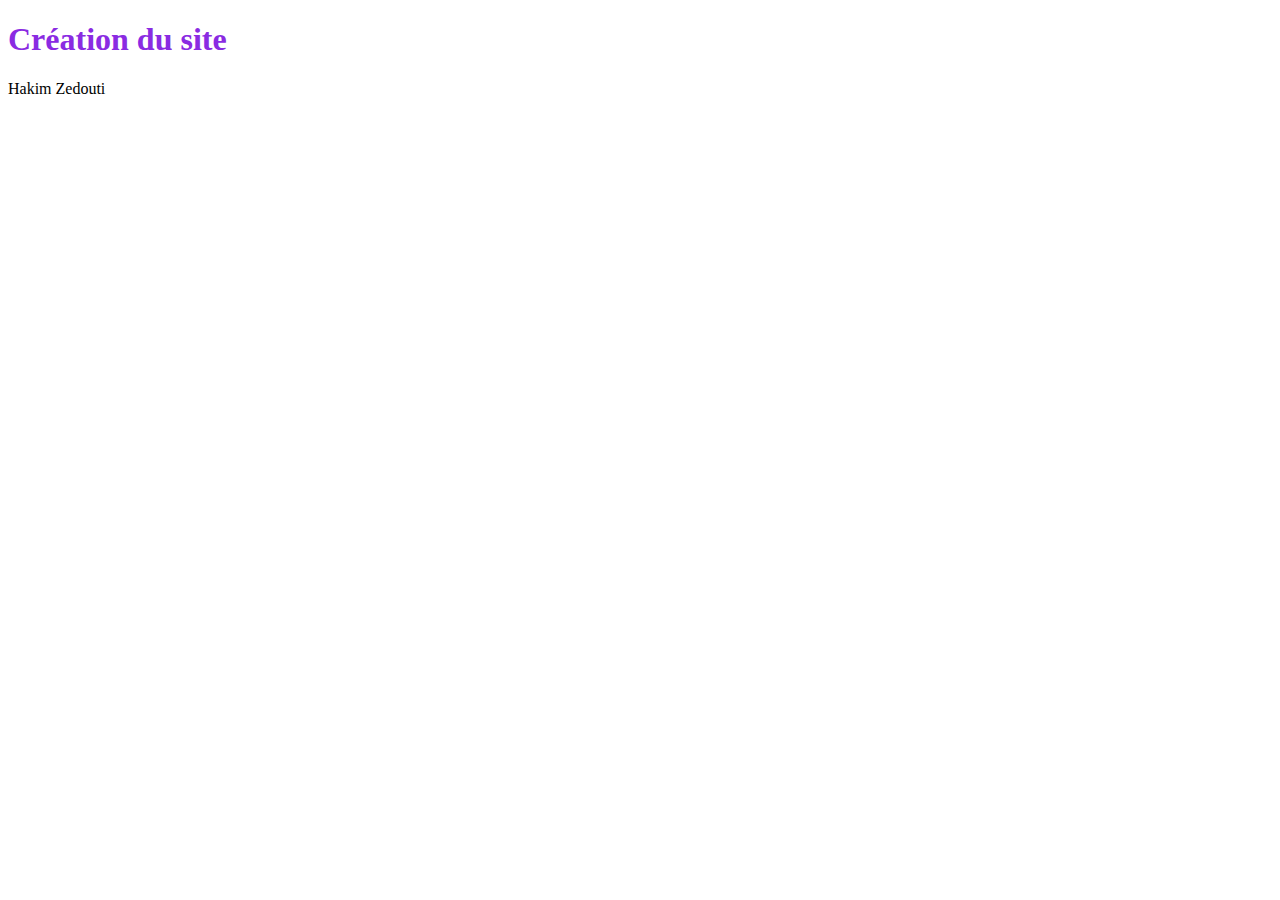
==== index.html @ 5d256996 "Create index.html" ====
<!DOCTYPE html>
<!--
To change this license header, choose License Headers in Project Properties.
To change this template file, choose Tools | Templates
and open the template in the editor.
-->
<html>
    <head>
        <title>TODO supply a title</title>
        <meta charset="UTF-8">
        <meta name="viewport" content="width=device-width, initial-scale=1.0">
    </head>
    <body>
        <div>
            <h1 style="color: blueviolet">Création du site
            </h1>
            <p>Hakim Zedouti 
            </p>
        </div>
    </body>
</html>
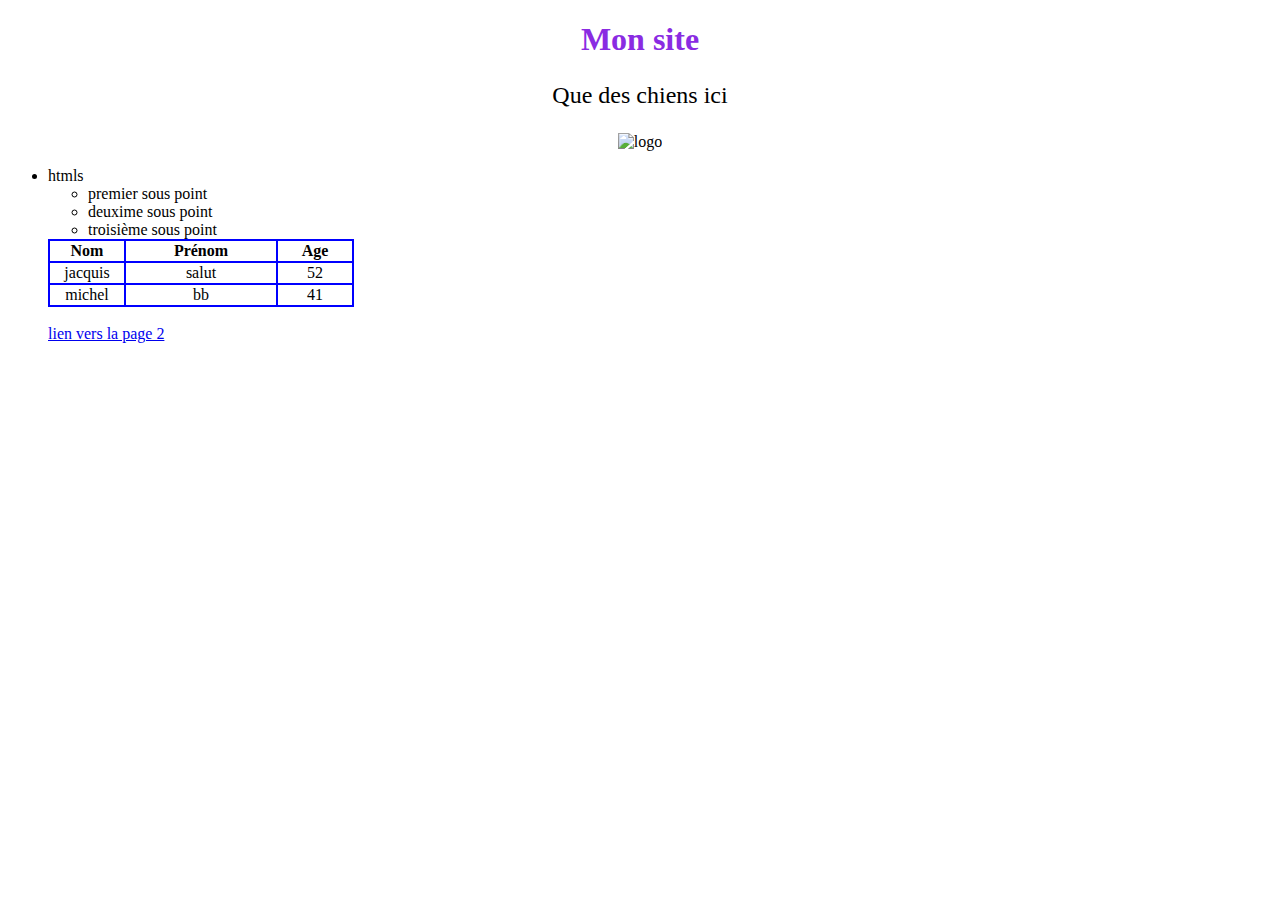
==== commit 94a30f8b: "Update index.html" ====
--- a/index.html
+++ b/index.html
@@ -1,3 +1,4 @@
+
 <!DOCTYPE html>
 <!--
 To change this license header, choose License Headers in Project Properties.
@@ -6,16 +7,47 @@
 -->
 <html>
     <head>
-        <title>TODO supply a title</title>
+        <title>siye pour la nsi nsm</title>
         <meta charset="UTF-8">
         <meta name="viewport" content="width=device-width, initial-scale=1.0">
+        <link href="mon style.css" rel="stylesheet" type="text/css"/>
     </head>
     <body>
-        <div>
-            <h1 style="color: blueviolet">Création du site
+        <div style="text-align: center">
+            <h1 style="color: blueviolet">Mon site
             </h1>
-            <p>Hakim Zedouti 
+            <p style="font-family: verdana; font-size: 150%">
+                Que des chiens ici
             </p>
+             <img src="image/1573628671logo_nsi.png" alt="logo" style="width: 20%"/>
         </div>
+        <ul>
+            <li>htmls
+                <ul>
+                    <li>premier sous point</li>
+                    <li>deuxime sous point</li>
+                    <li>troisième sous point</li>
+                
+            </li>
+        </ul>
     </body>
 </html>
+<table style="border: 2px blue solid; width:25%; border-collapse: collapse; text-align: center">
+    <tr>
+        <th style="border: 2px blue solid;width: 25%">Nom</th>
+        <th style="border: 2px blue solid;width:50%">Prénom </th>
+        <th style="border: 2px blue solid;width:25%">Age</th>
+    </tr>
+    <tr> 
+        <td style="border: 2px blue solid">jacquis </td>
+        <td style="border: 2px blue solid">salut</td>
+        <td style="border: 2px blue solid">52</td>
+    </tr>
+    <tr> 
+        <td style="border: 2px blue solid">michel </td>
+        <td style="border: 2px blue solid">bb</td>
+        <td style="border: 2px blue solid">41</td>
+    </tr>
+</table>
+<br/>
+<a href="http://touchardinforeseau.servehttp.com/nsi/">lien vers la page 2</a>
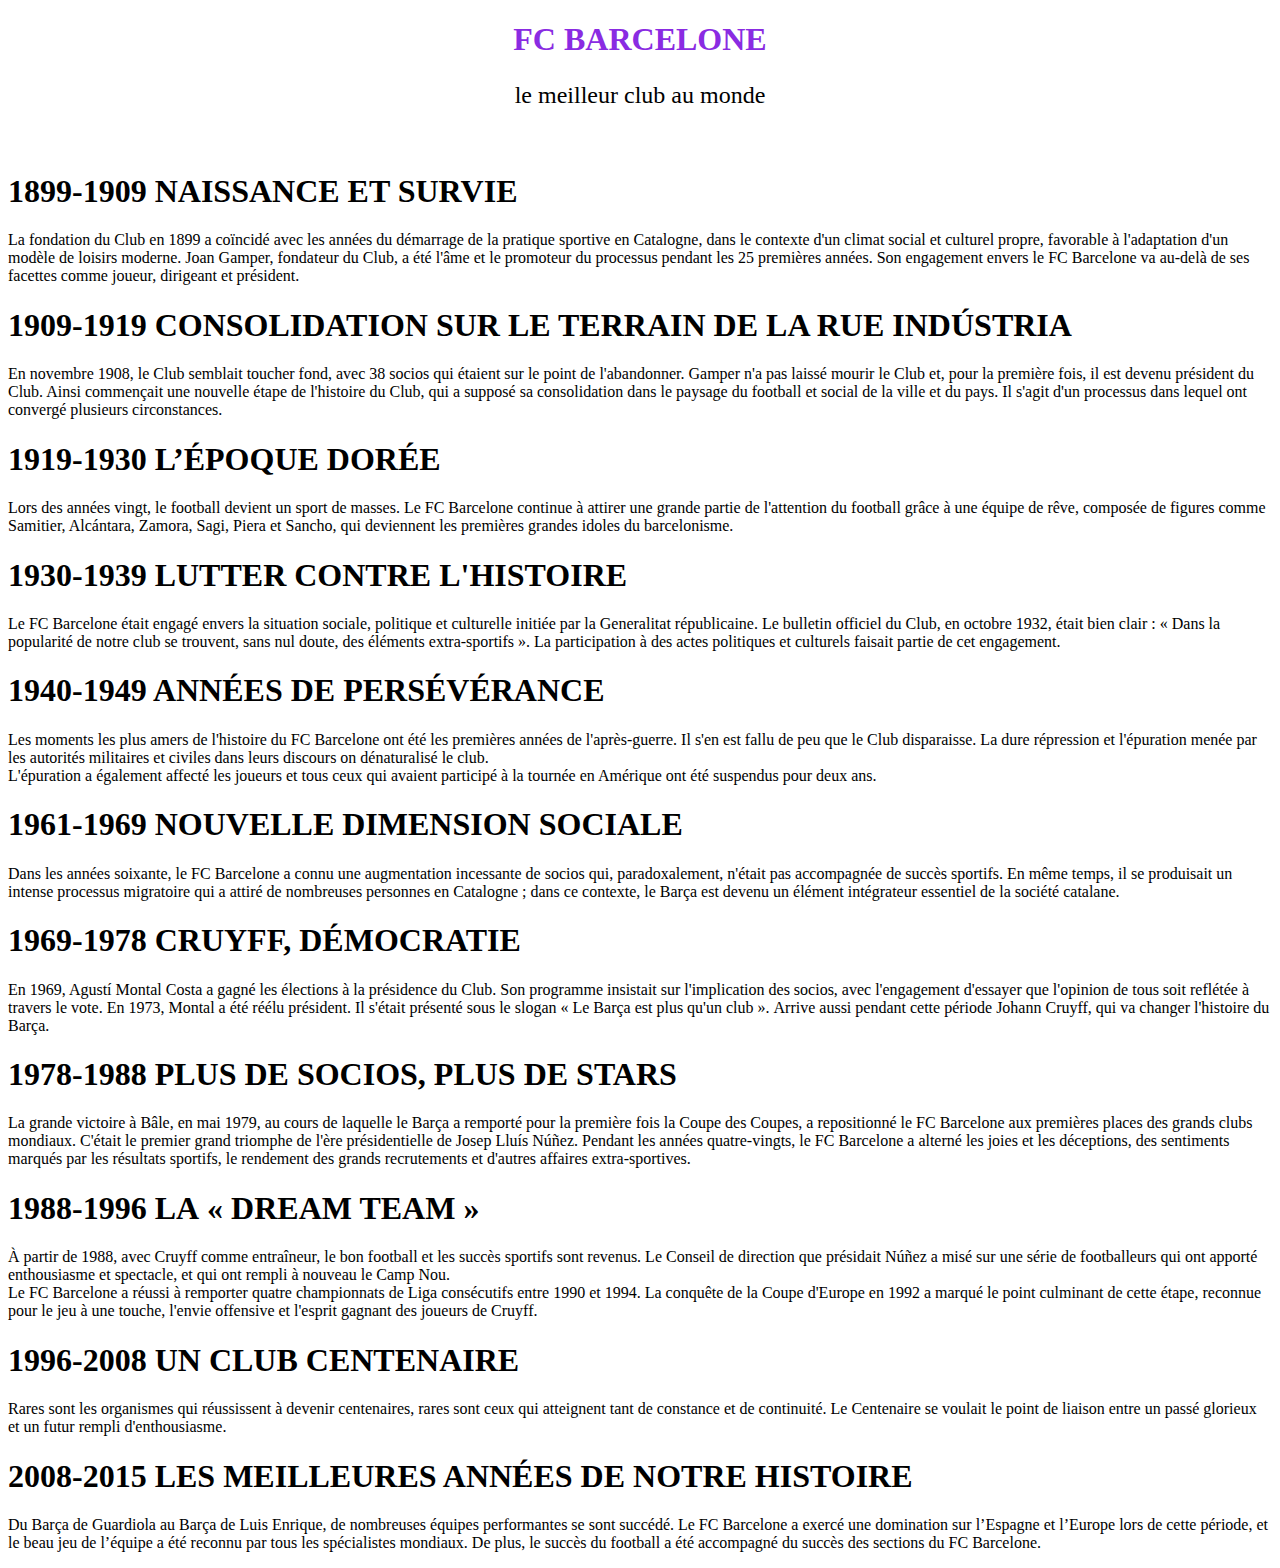
==== commit 5e73df43: "Update index.html" ====
--- a/index.html
+++ b/index.html
@@ -1,4 +1,3 @@
-
 <!DOCTYPE html>
 <!--
 To change this license header, choose License Headers in Project Properties.
@@ -7,47 +6,42 @@
 -->
 <html>
     <head>
-        <title>siye pour la nsi nsm</title>
+        <title>l'hisoire du fc barcelone</title>
         <meta charset="UTF-8">
         <meta name="viewport" content="width=device-width, initial-scale=1.0">
-        <link href="mon style.css" rel="stylesheet" type="text/css"/>
+        <link href="style.css" rel="stylesheet" type="text/css"/>
     </head>
     <body>
         <div style="text-align: center">
-            <h1 style="color: blueviolet">Mon site
+            <h1 style="color: blueviolet">FC BARCELONE
             </h1>
             <p style="font-family: verdana; font-size: 150%">
-                Que des chiens ici
+                le meilleur club au monde
             </p>
-             <img src="image/1573628671logo_nsi.png" alt="logo" style="width: 20%"/>
+             <img src="image/histoire.jpg" alt="" style="width: 60%"/>
         </div>
-        <ul>
-            <li>htmls
-                <ul>
-                    <li>premier sous point</li>
-                    <li>deuxime sous point</li>
-                    <li>troisième sous point</li>
-                
-            </li>
-        </ul>
+       <h1>1899-1909 NAISSANCE ET SURVIE</h1>
+       <p>La fondation du Club en 1899 a coïncidé avec les années du démarrage de la pratique sportive en Catalogne, dans le contexte d'un climat social et culturel propre, favorable à l'adaptation d'un modèle de loisirs moderne. Joan Gamper, fondateur du Club, a été l'âme et le promoteur du processus pendant les 25 premières années. Son engagement envers le FC Barcelone va au-delà de ses facettes comme joueur, dirigeant et président.</p>
+        <h1>1909-1919 CONSOLIDATION SUR LE TERRAIN DE LA RUE INDÚSTRIA</h1>
+        <p>En novembre 1908, le Club semblait toucher fond, avec 38 socios qui étaient sur le point de l'abandonner. Gamper n'a pas laissé mourir le Club et, pour la première fois, il est devenu président du Club. Ainsi commençait une nouvelle étape de l'histoire du Club, qui a supposé sa consolidation dans le paysage du football et social de la ville et du pays. Il s'agit d'un processus dans lequel ont convergé plusieurs circonstances.&nbsp;</p>
+        <h1>1919-1930 L’ÉPOQUE DORÉE</h1>
+        <p>Lors des années vingt, le football devient un sport de masses. Le FC Barcelone continue à attirer une grande partie de l'attention du football grâce à une équipe de rêve, composée de figures comme Samitier, Alcántara, Zamora, Sagi, Piera et Sancho, qui deviennent les premières grandes idoles du barcelonisme.&nbsp;</p>
+        <h1>1930-1939 LUTTER CONTRE L'HISTOIRE</h1>
+        <p>Le FC Barcelone était engagé envers la situation sociale, politique et culturelle initiée par la Generalitat républicaine. Le bulletin officiel du Club, en octobre 1932, était bien clair : « Dans la popularité de notre club se trouvent, sans nul doute, des éléments extra-sportifs ». La participation à des actes politiques et culturels faisait partie de cet engagement.&nbsp;</p>
+        <h1>1940-1949 ANNÉES DE PERSÉVÉRANCE</h1>
+        <p>Les moments les plus amers de l'histoire du FC Barcelone ont été les premières années de l'après-guerre. Il s'en est fallu de peu que le Club disparaisse. La dure répression et l'épuration menée par les autorités militaires et civiles dans leurs discours on dénaturalisé le club.&nbsp;<br>L'épuration a également affecté les joueurs et tous ceux qui avaient participé à la tournée en Amérique ont été suspendus pour deux ans.&nbsp;</p>
+        <h1>1961-1969 NOUVELLE DIMENSION SOCIALE</h1>
+        <p>Dans les années soixante, le FC Barcelone a connu une augmentation incessante de socios qui, paradoxalement, n'était pas accompagnée de succès sportifs. En même temps, il se produisait un intense processus migratoire qui a attiré de nombreuses personnes en Catalogne ; dans ce contexte, le Barça est devenu un élément intégrateur essentiel de la société catalane.&nbsp;</p>
+        <h1>1969-1978 CRUYFF, DÉMOCRATIE</h1>
+        <p>En 1969, Agustí Montal Costa a gagné les élections à la présidence du Club. Son programme insistait sur l'implication des socios, avec l'engagement d'essayer que l'opinion de tous soit reflétée à travers le vote. En 1973, Montal a été réélu président. Il s'était présenté sous le slogan « Le Barça est plus qu'un club ».&nbsp;Arrive aussi pendant cette période Johann Cruyff, qui va changer l'histoire du Barça.&nbsp;</p>
+        <h1>1978-1988 PLUS DE SOCIOS, PLUS DE STARS</h1>
+        <p>La grande victoire à Bâle, en mai 1979, au cours de laquelle le Barça a remporté pour la première fois la Coupe des Coupes, a repositionné le FC Barcelone aux premières places des grands clubs mondiaux. C'était le premier grand triomphe de l'ère présidentielle de Josep Lluís Núñez. Pendant les années quatre-vingts, le FC Barcelone a alterné les joies et les déceptions, des sentiments marqués par les résultats sportifs, le rendement des grands recrutements et d'autres affaires extra-sportives.&nbsp;</p>
+        <h1>1988-1996 LA&nbsp;« DREAM TEAM »</h1>
+        <p>À partir de 1988, avec Cruyff comme entraîneur, le bon football et les succès sportifs sont revenus. Le Conseil de direction que présidait Núñez a misé sur une série de footballeurs qui ont apporté enthousiasme et spectacle, et qui ont rempli à nouveau le Camp Nou.<br>Le FC Barcelone a réussi à remporter quatre championnats de Liga consécutifs entre 1990 et 1994. La conquête de la Coupe d'Europe en 1992 a marqué le point culminant de cette étape, reconnue pour le jeu à une touche, l'envie offensive et l'esprit gagnant des joueurs de Cruyff.&nbsp;</p>
+        <h1>1996-2008 UN CLUB CENTENAIRE</h1>
+        <p>Rares sont les organismes qui réussissent à devenir centenaires, rares sont ceux qui atteignent tant de constance et de continuité. Le Centenaire se voulait le point de liaison entre un passé glorieux et un futur rempli d'enthousiasme.&nbsp;</p>
+        <h1>2008-2015 LES MEILLEURES ANNÉES DE NOTRE HISTOIRE</h1>
+        <p>Du Barça de Guardiola au Barça de Luis Enrique, de nombreuses équipes performantes se sont succédé. Le FC Barcelone a exercé une domination sur l’Espagne et l’Europe lors de cette période, et le beau jeu de l’équipe a été reconnu par tous les spécialistes mondiaux. De plus, le succès du football a été accompagné du succès des sections du FC Barcelone.&nbsp;</p>
+        
     </body>
 </html>
-<table style="border: 2px blue solid; width:25%; border-collapse: collapse; text-align: center">
-    <tr>
-        <th style="border: 2px blue solid;width: 25%">Nom</th>
-        <th style="border: 2px blue solid;width:50%">Prénom </th>
-        <th style="border: 2px blue solid;width:25%">Age</th>
-    </tr>
-    <tr> 
-        <td style="border: 2px blue solid">jacquis </td>
-        <td style="border: 2px blue solid">salut</td>
-        <td style="border: 2px blue solid">52</td>
-    </tr>
-    <tr> 
-        <td style="border: 2px blue solid">michel </td>
-        <td style="border: 2px blue solid">bb</td>
-        <td style="border: 2px blue solid">41</td>
-    </tr>
-</table>
-<br/>
-<a href="http://touchardinforeseau.servehttp.com/nsi/">lien vers la page 2</a>
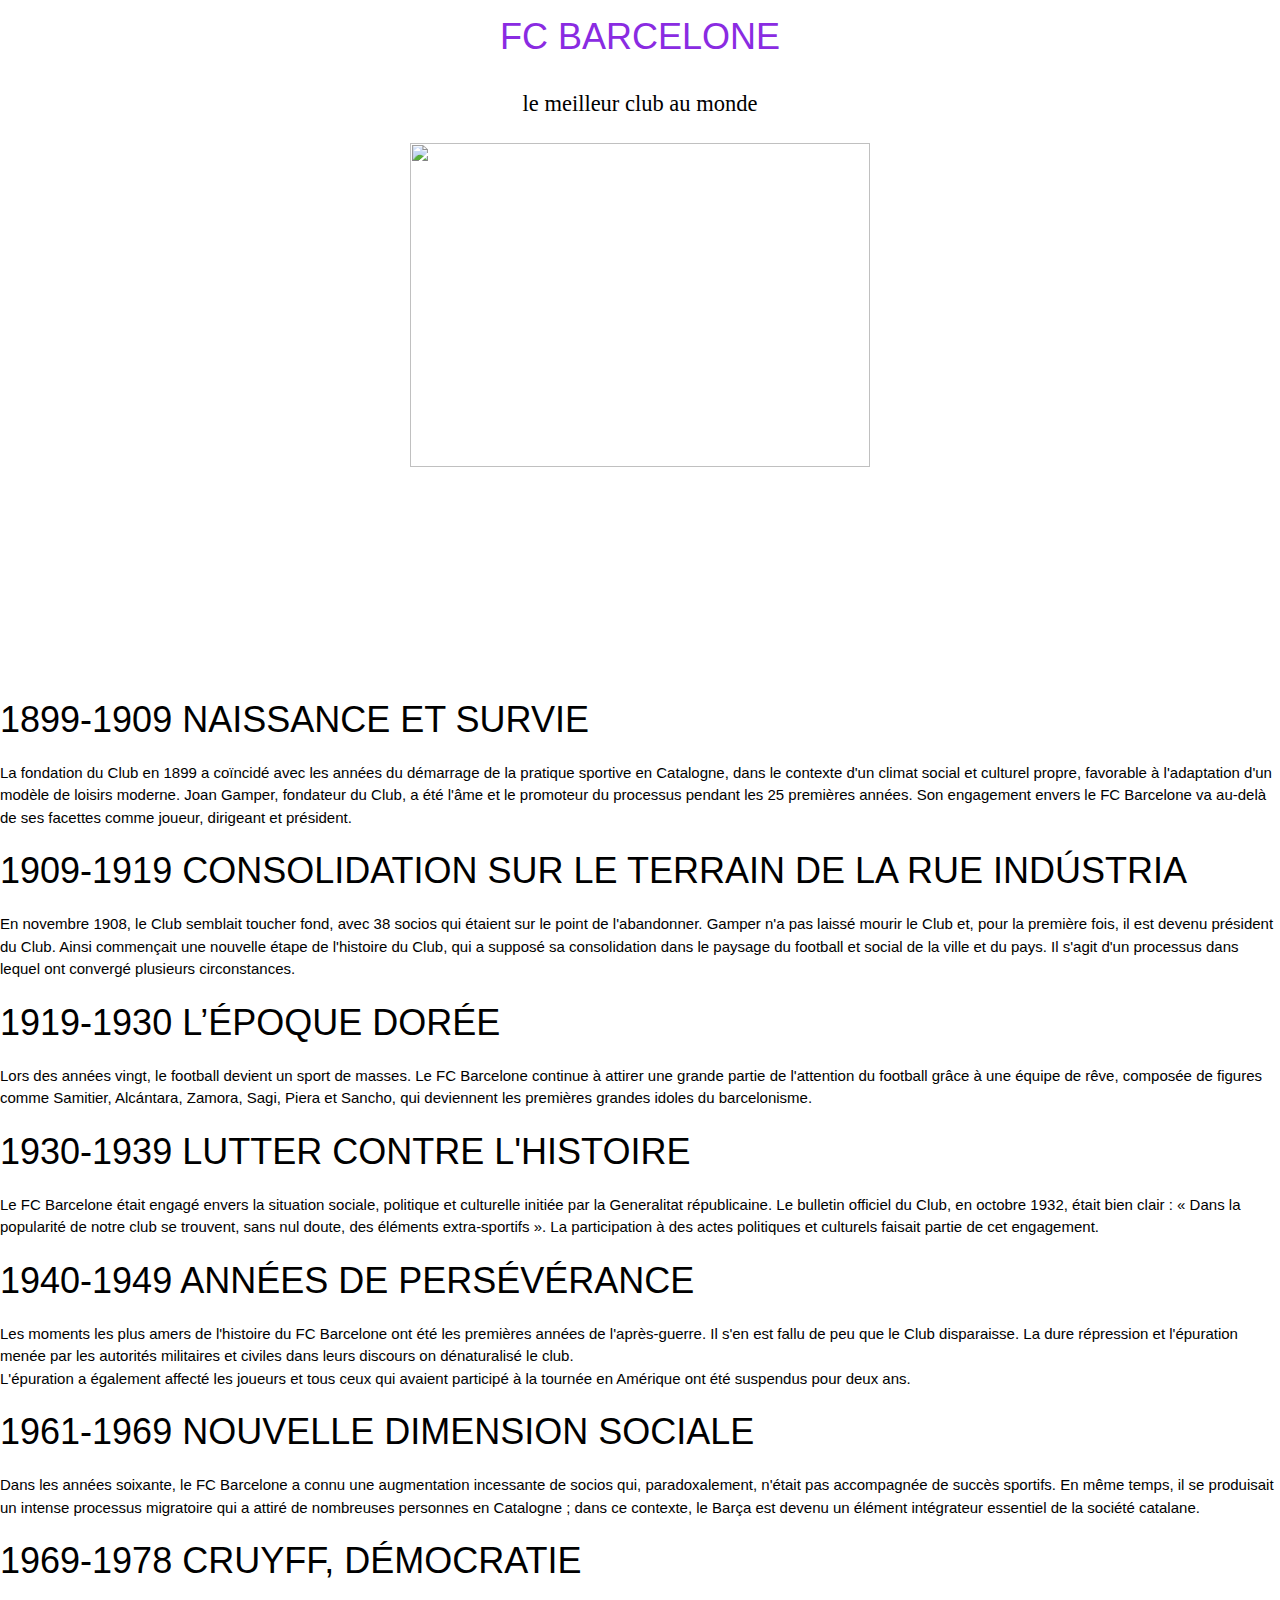
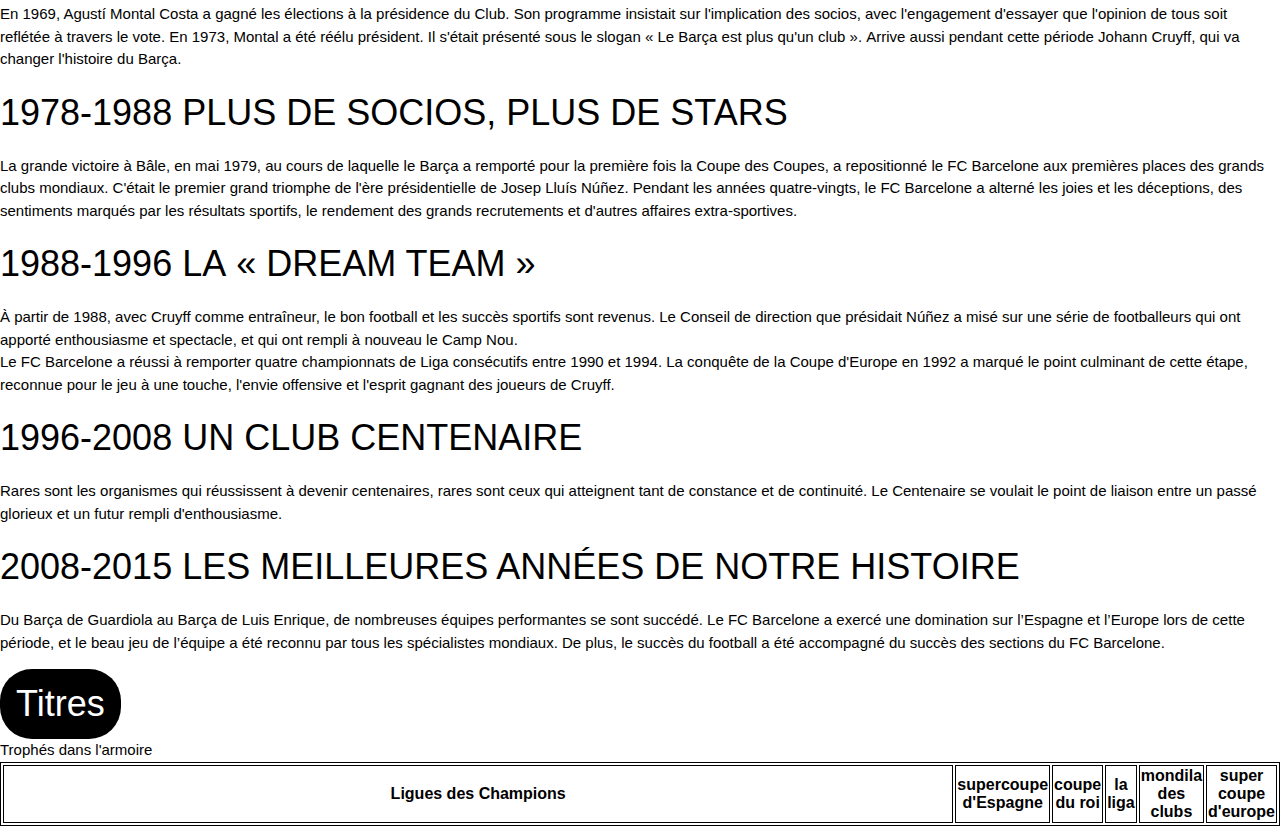
==== commit 2f464047: "Update index.html" ====
--- a/index.html
+++ b/index.html
@@ -1,15 +1,10 @@
-<!DOCTYPE html>
-<!--
-To change this license header, choose License Headers in Project Properties.
-To change this template file, choose Tools | Templates
-and open the template in the editor.
--->
 <html>
     <head>
         <title>l'hisoire du fc barcelone</title>
         <meta charset="UTF-8">
         <meta name="viewport" content="width=device-width, initial-scale=1.0">
         <link href="style.css" rel="stylesheet" type="text/css"/>
+        <link rel="stylesheet" href="https://www.w3schools.com/w3css/4/w3.css">
     </head>
     <body>
         <div style="text-align: center">
@@ -20,8 +15,9 @@
             </p>
              <img src="image/histoire.jpg" alt="" style="width: 60%"/>
         </div>
-       <h1>1899-1909 NAISSANCE ET SURVIE</h1>
-       <p>La fondation du Club en 1899 a coïncidé avec les années du démarrage de la pratique sportive en Catalogne, dans le contexte d'un climat social et culturel propre, favorable à l'adaptation d'un modèle de loisirs moderne. Joan Gamper, fondateur du Club, a été l'âme et le promoteur du processus pendant les 25 premières années. Son engagement envers le FC Barcelone va au-delà de ses facettes comme joueur, dirigeant et président.</p>
+    <div class="ouais">
+        <h1>1899-1909 NAISSANCE ET SURVIE</h1>
+        <p>La fondation du Club en 1899 a coïncidé avec les années du démarrage de la pratique sportive en Catalogne, dans le contexte d'un climat social et culturel propre, favorable à l'adaptation d'un modèle de loisirs moderne. Joan Gamper, fondateur du Club, a été l'âme et le promoteur du processus pendant les 25 premières années. Son engagement envers le FC Barcelone va au-delà de ses facettes comme joueur, dirigeant et président.</p>
         <h1>1909-1919 CONSOLIDATION SUR LE TERRAIN DE LA RUE INDÚSTRIA</h1>
         <p>En novembre 1908, le Club semblait toucher fond, avec 38 socios qui étaient sur le point de l'abandonner. Gamper n'a pas laissé mourir le Club et, pour la première fois, il est devenu président du Club. Ainsi commençait une nouvelle étape de l'histoire du Club, qui a supposé sa consolidation dans le paysage du football et social de la ville et du pays. Il s'agit d'un processus dans lequel ont convergé plusieurs circonstances.&nbsp;</p>
         <h1>1919-1930 L’ÉPOQUE DORÉE</h1>
@@ -42,6 +38,27 @@
         <p>Rares sont les organismes qui réussissent à devenir centenaires, rares sont ceux qui atteignent tant de constance et de continuité. Le Centenaire se voulait le point de liaison entre un passé glorieux et un futur rempli d'enthousiasme.&nbsp;</p>
         <h1>2008-2015 LES MEILLEURES ANNÉES DE NOTRE HISTOIRE</h1>
         <p>Du Barça de Guardiola au Barça de Luis Enrique, de nombreuses équipes performantes se sont succédé. Le FC Barcelone a exercé une domination sur l’Espagne et l’Europe lors de cette période, et le beau jeu de l’équipe a été reconnu par tous les spécialistes mondiaux. De plus, le succès du football a été accompagné du succès des sections du FC Barcelone.&nbsp;</p>
-        
+        <button class="w3-button w3-black w3-round-xxlarge w3-xxlarge w3-animate-top" onclick="location.href='ouais.html'">Titres</button>
+    </div>
     </body>
 </html>
+<html>
+    <head>
+        <title>titres gagnés au cours de leur histoire</title>
+        <meta charset="UTF-8">
+        <meta name="viewport" content="width=device-width, initial-scale=1.0">
+    </head>
+    <body>
+        <table style="border: 1px black solid; width:100%; border-collapse: collapse>"
+               <caption>Trophés dans l'armoire</caption>
+               <tr>
+                <th style="border: 1px black solid; width:100%"> Ligues des Champions </th>
+                <th style="border: 1px black solid; width:100%"> supercoupe d'Espagne </th> 
+                <th style="border: 1px black solid; width:100%"> coupe du roi </th>
+                <th style="border: 1px black solid; width:100%"> la liga </th>
+                <th style="border: 1px black solid; width:100%"> mondila des clubs </th>
+                <th style="border: 1px black solid; width:100%"> super coupe d'europe</th>
+               </tr>     
+    
+    </body>
+</html>
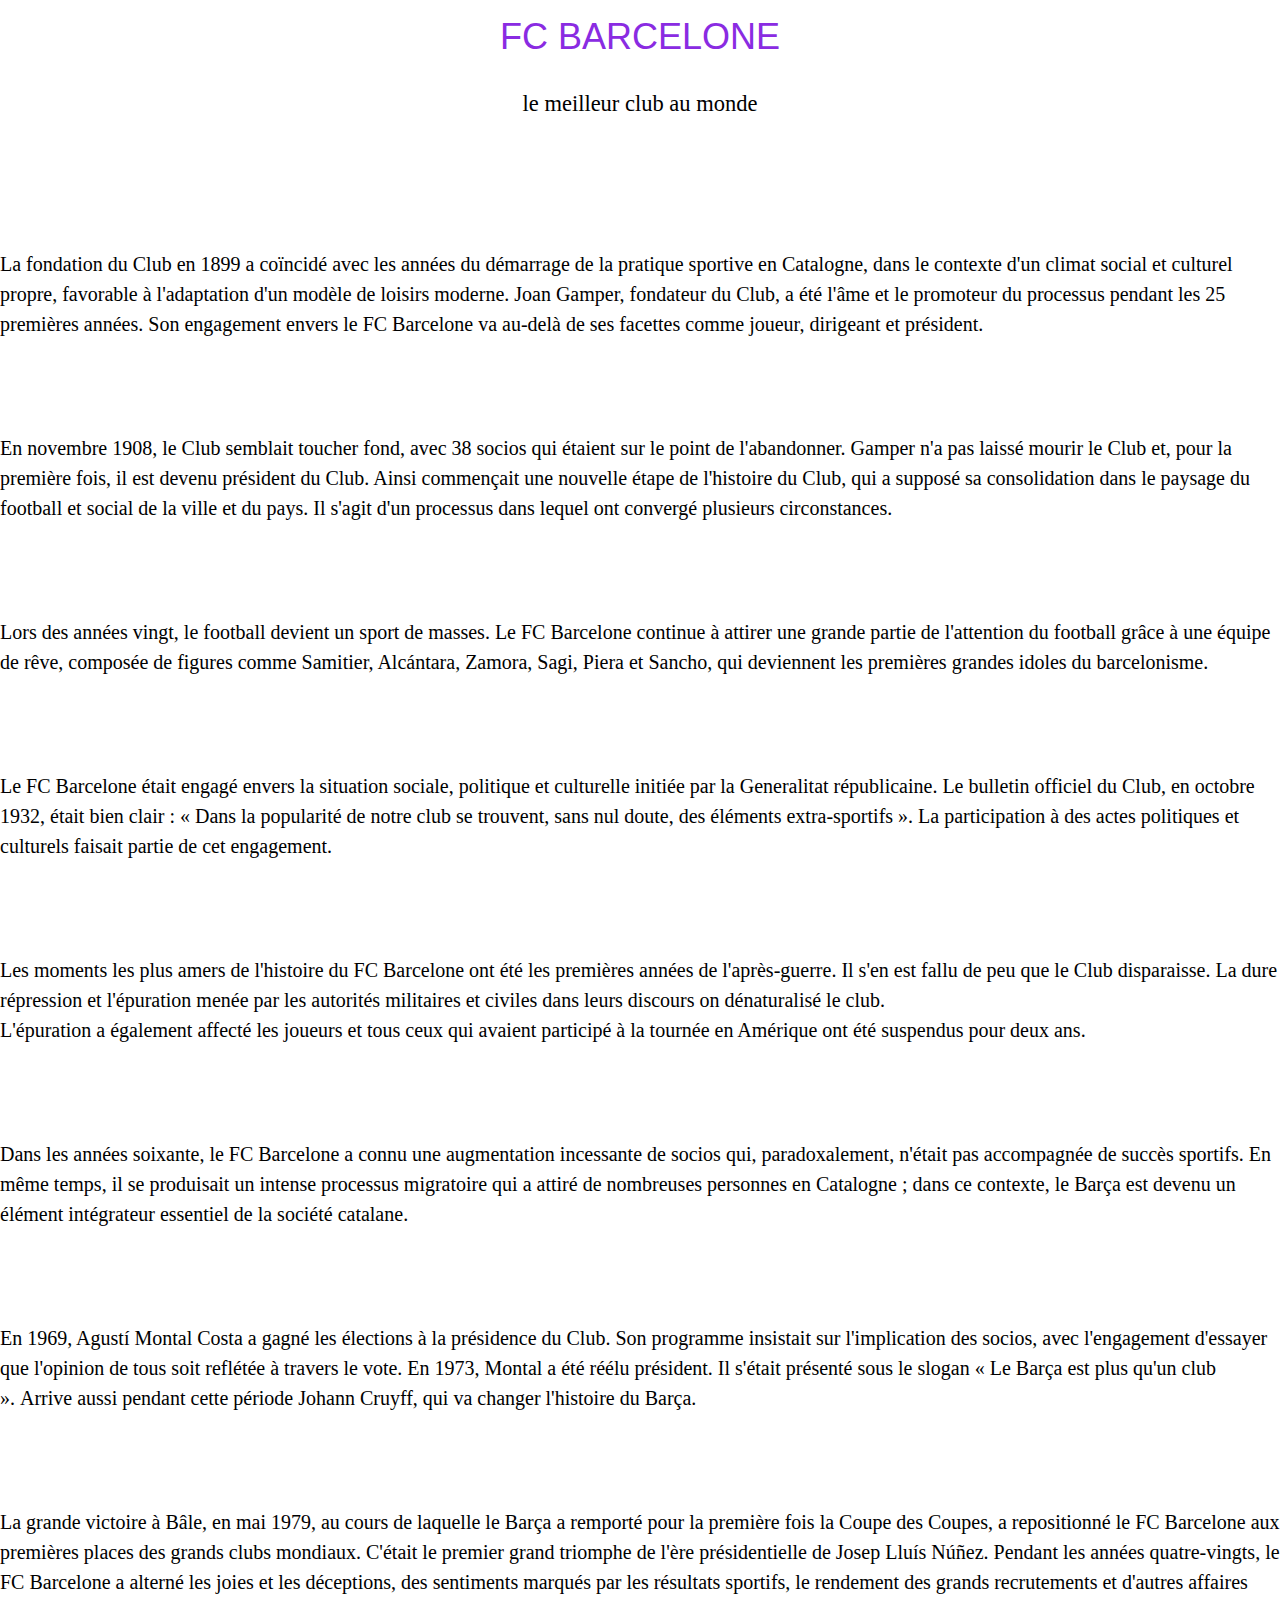
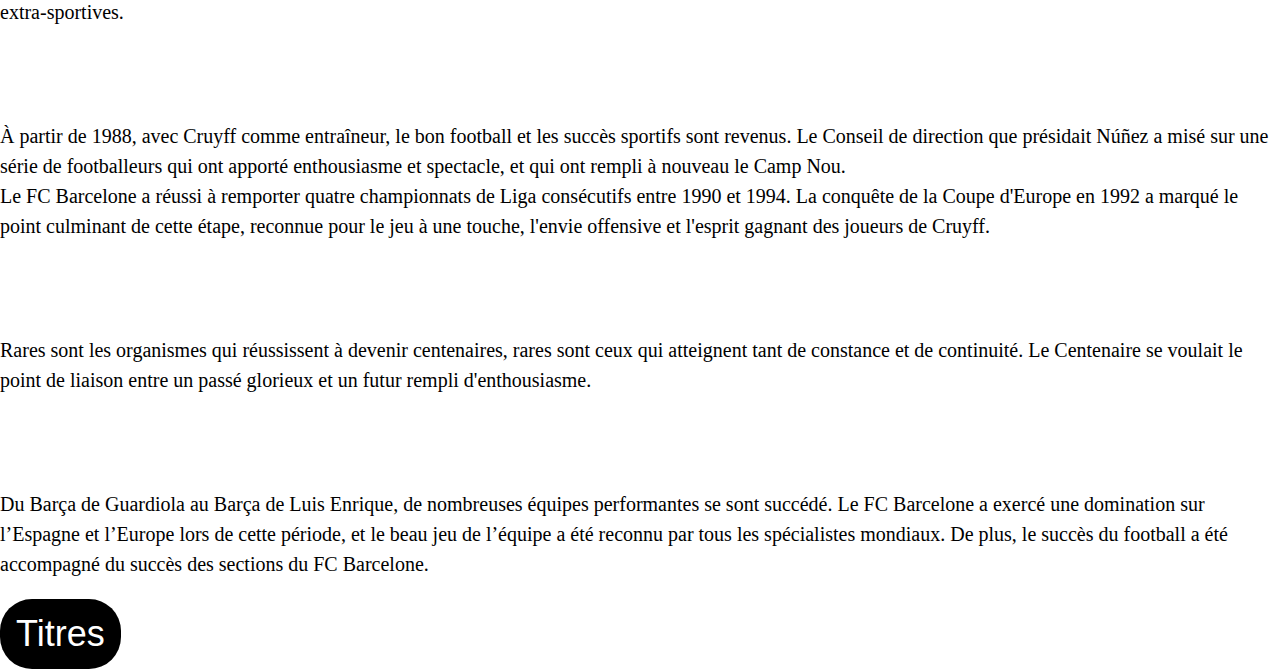
==== commit 71f367ca: "Add files via upload" ====
--- a/index.html
+++ b/index.html
@@ -1,3 +1,9 @@
+<!DOCTYPE html>
+<!--
+To change this license header, choose License Headers in Project Properties.
+To change this template file, choose Tools | Templates
+and open the template in the editor.
+-->
 <html>
     <head>
         <title>l'hisoire du fc barcelone</title>
@@ -41,24 +47,4 @@
         <button class="w3-button w3-black w3-round-xxlarge w3-xxlarge w3-animate-top" onclick="location.href='ouais.html'">Titres</button>
     </div>
     </body>
-</html>
-<html>
-    <head>
-        <title>titres gagnés au cours de leur histoire</title>
-        <meta charset="UTF-8">
-        <meta name="viewport" content="width=device-width, initial-scale=1.0">
-    </head>
-    <body>
-        <table style="border: 1px black solid; width:100%; border-collapse: collapse>"
-               <caption>Trophés dans l'armoire</caption>
-               <tr>
-                <th style="border: 1px black solid; width:100%"> Ligues des Champions </th>
-                <th style="border: 1px black solid; width:100%"> supercoupe d'Espagne </th> 
-                <th style="border: 1px black solid; width:100%"> coupe du roi </th>
-                <th style="border: 1px black solid; width:100%"> la liga </th>
-                <th style="border: 1px black solid; width:100%"> mondila des clubs </th>
-                <th style="border: 1px black solid; width:100%"> super coupe d'europe</th>
-               </tr>     
-    
-    </body>
-</html>
+</html>--- a/style.css
+++ b/style.css
@@ -0,0 +1,29 @@
+/*
+To change this license header, choose License Headers in Project Properties.
+To change this template file, choose Tools | Templates
+and open the template in the editor.
+*/
+/* 
+    Created on : 17 déc. 2021, 11:16:50
+    Author     : hzedouti
+*/
+
+
+
+body {
+  
+}
+
+.ouais{
+    background-image: url("image/images.jpg") ;
+}
+
+h1 {
+  color: white;
+  text-align: center;
+}
+
+p {
+  font-family: verdana;
+  font-size: 20px;
+}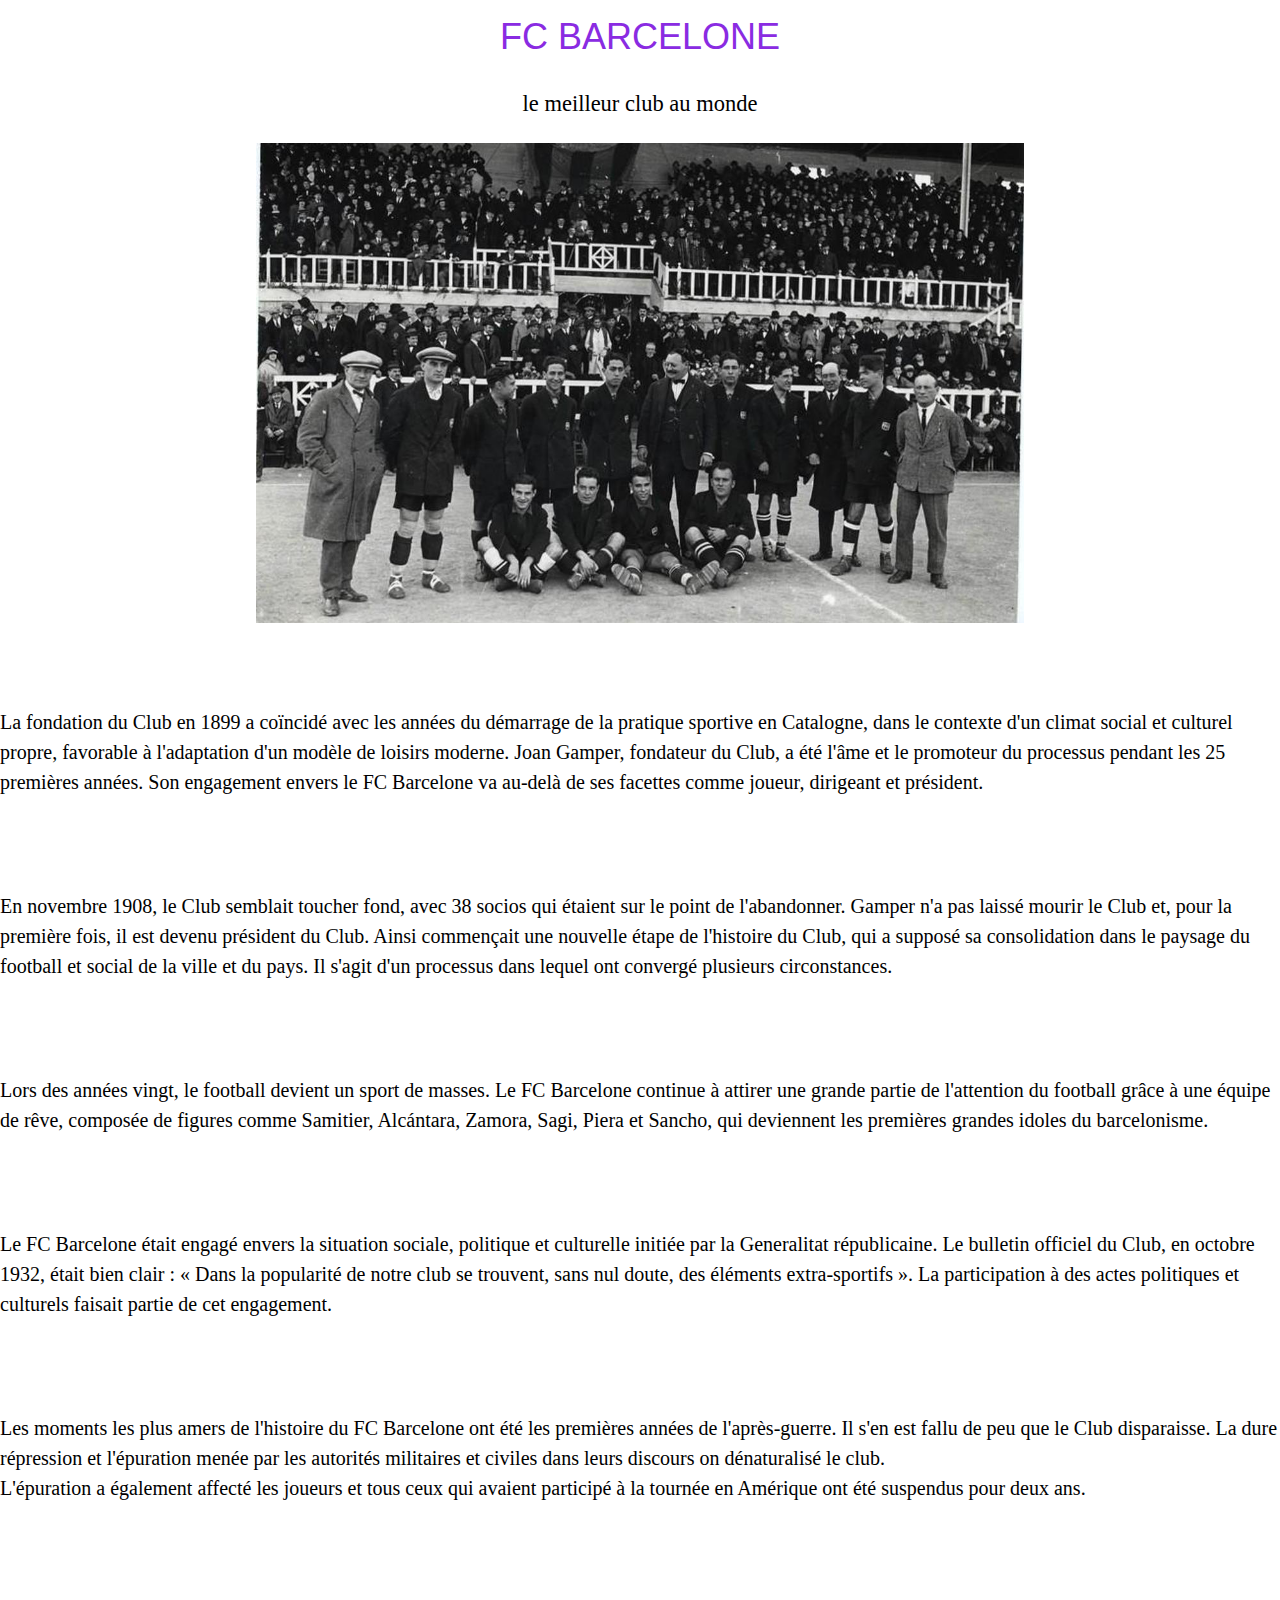
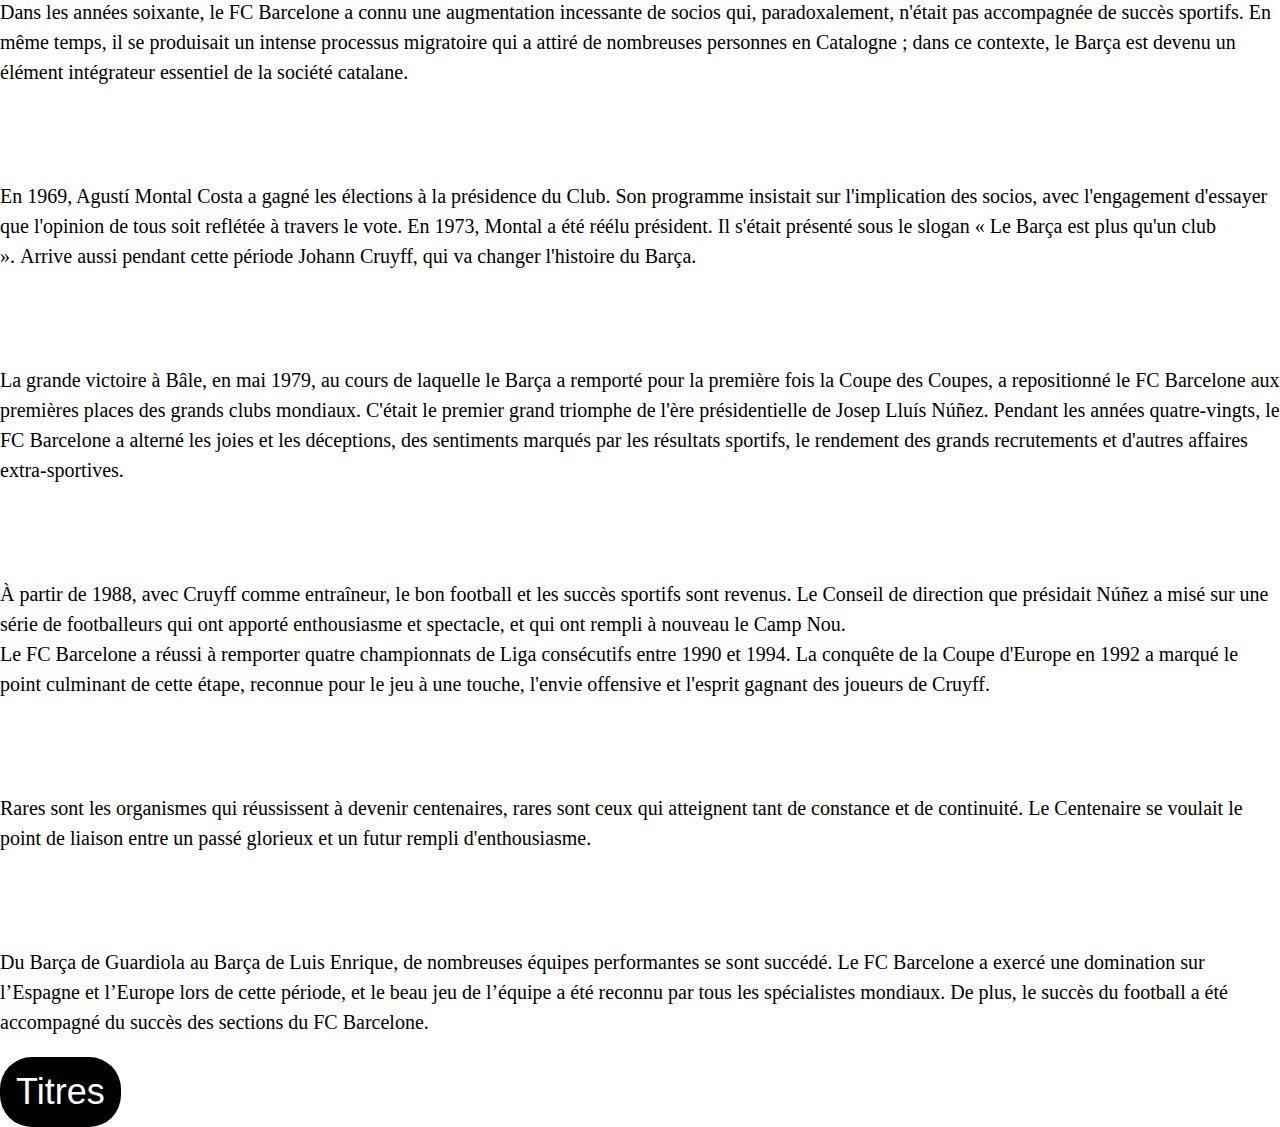
==== commit 79713b0d: "Update index.html" ====
--- a/index.html
+++ b/index.html
@@ -19,7 +19,7 @@
             <p style="font-family: verdana; font-size: 150%">
                 le meilleur club au monde
             </p>
-             <img src="image/histoire.jpg" alt="" style="width: 60%"/>
+             <img src="histoire.jpg" alt="" style="width: 60%"/>
         </div>
     <div class="ouais">
         <h1>1899-1909 NAISSANCE ET SURVIE</h1>
@@ -47,4 +47,4 @@
         <button class="w3-button w3-black w3-round-xxlarge w3-xxlarge w3-animate-top" onclick="location.href='ouais.html'">Titres</button>
     </div>
     </body>
-</html>+</html>
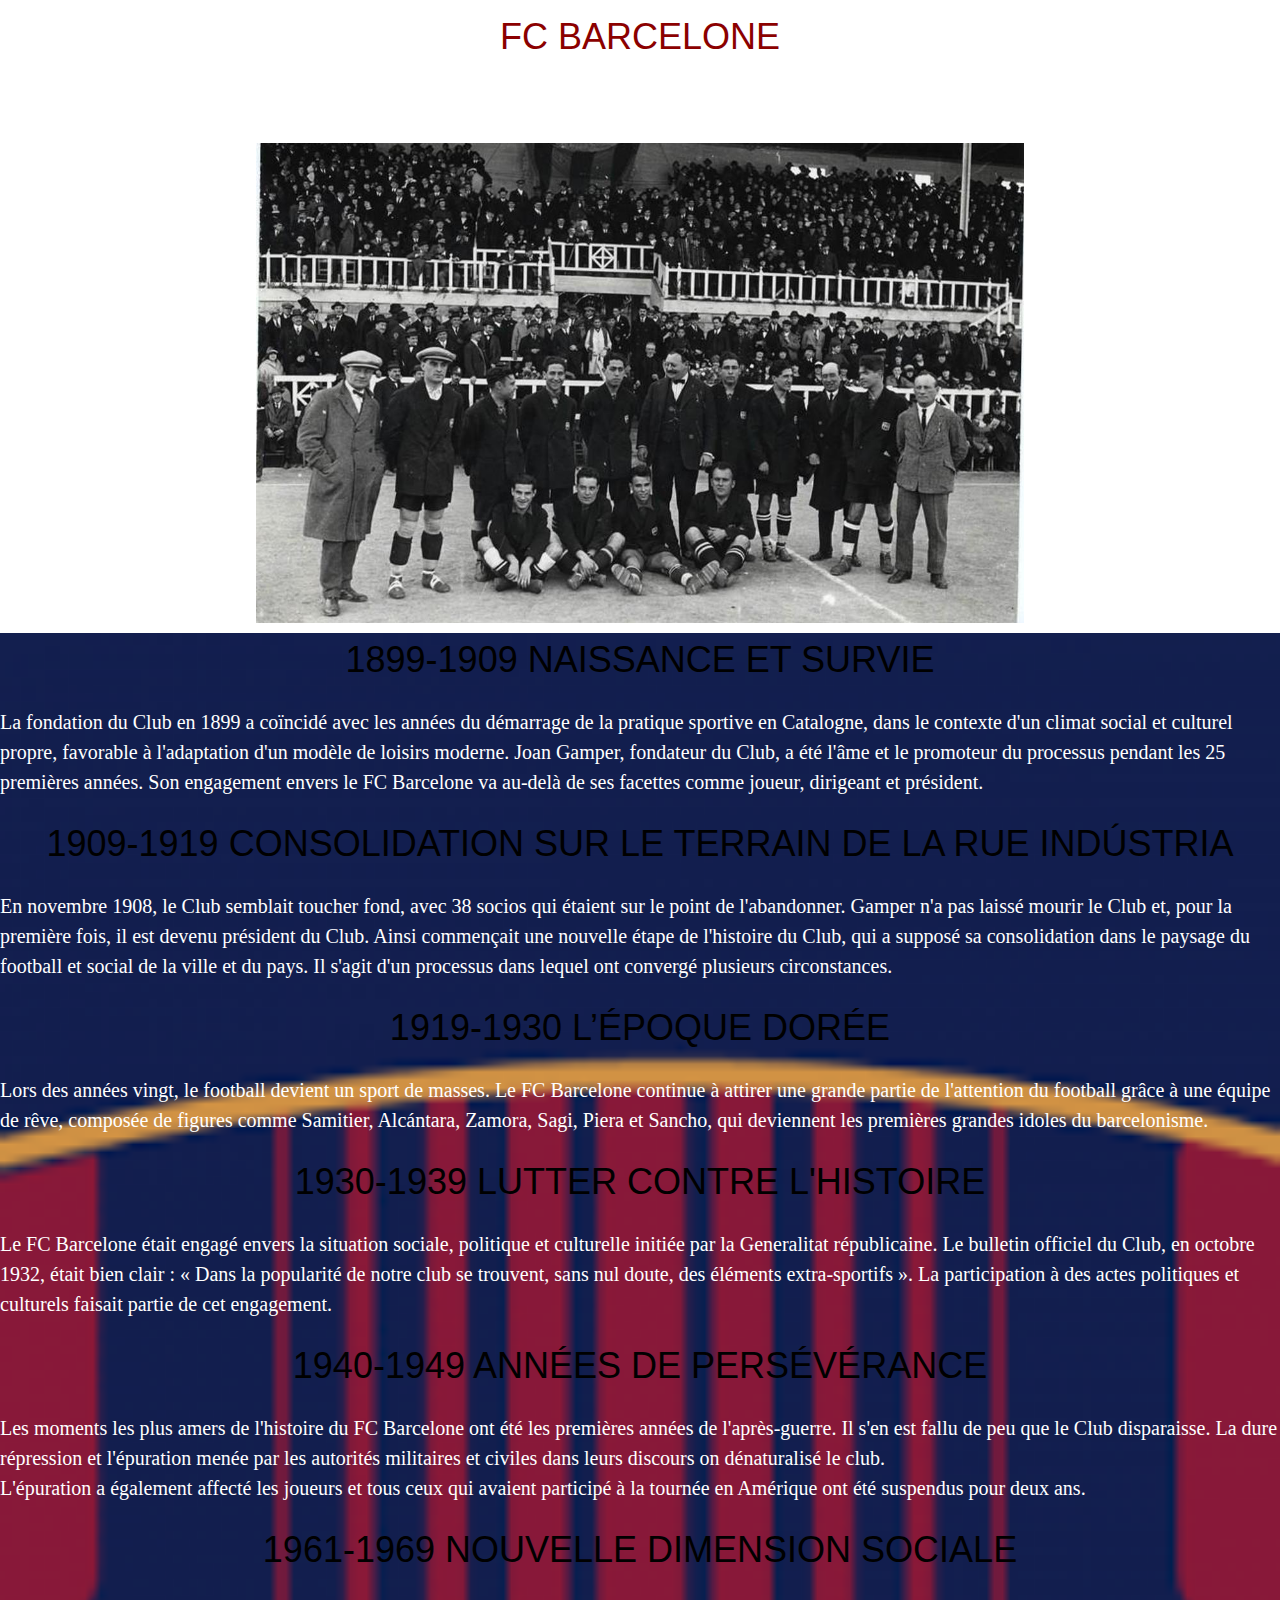
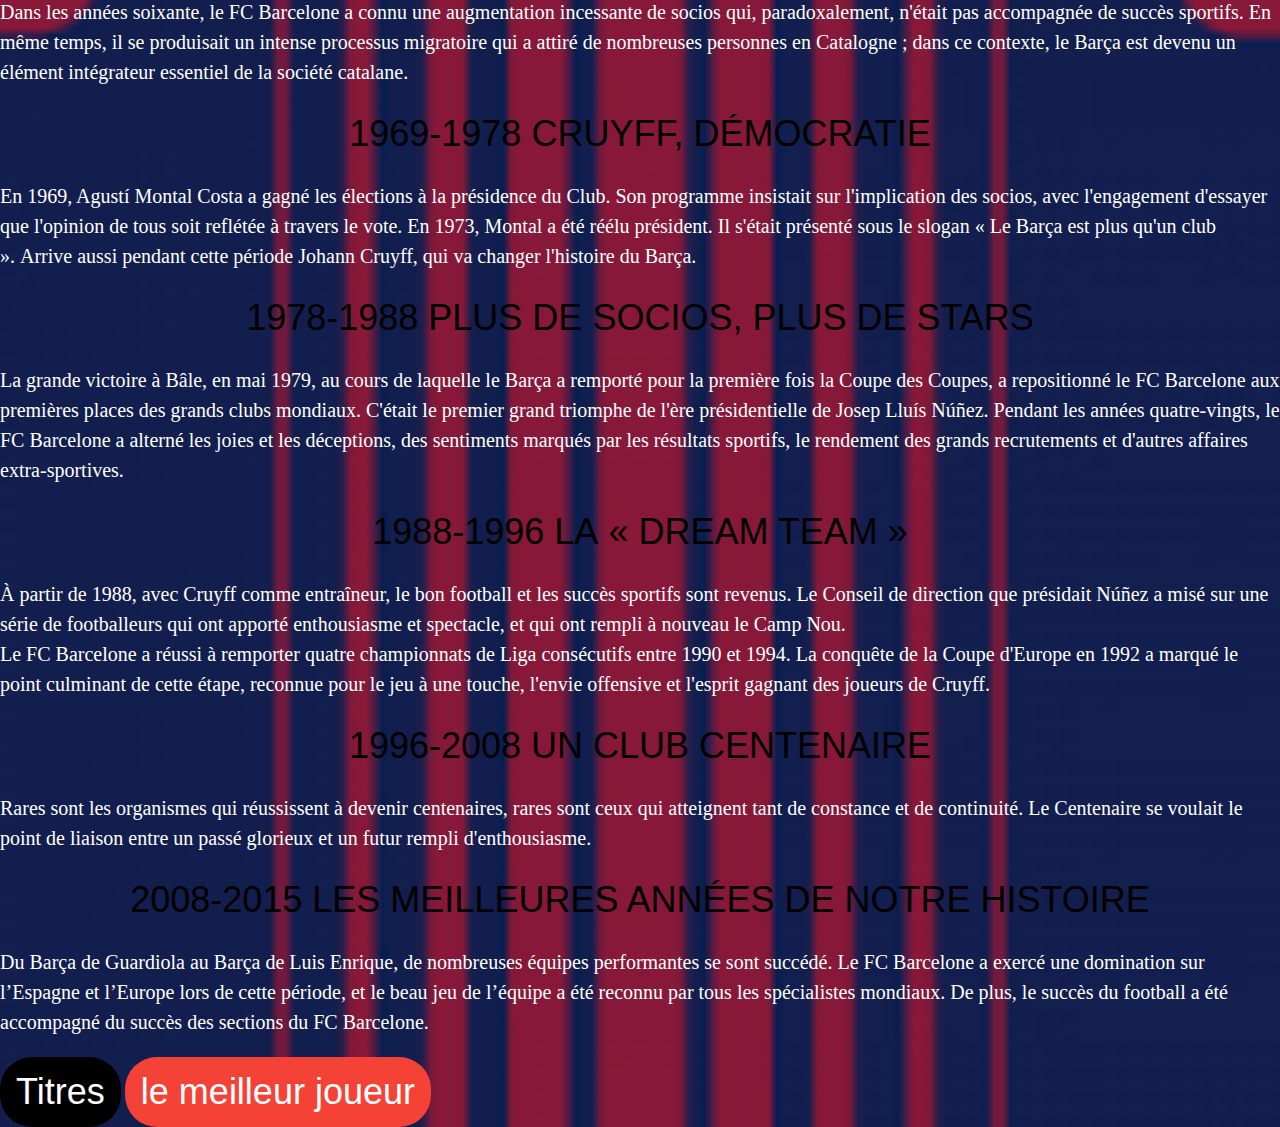
==== commit acd01907: "Add files via upload" ====
--- a/index.html
+++ b/index.html
@@ -14,7 +14,7 @@
     </head>
     <body>
         <div style="text-align: center">
-            <h1 style="color: blueviolet">FC BARCELONE
+            <h1 style="color: darkred">FC BARCELONE
             </h1>
             <p style="font-family: verdana; font-size: 150%">
                 le meilleur club au monde
@@ -45,6 +45,7 @@
         <h1>2008-2015 LES MEILLEURES ANNÉES DE NOTRE HISTOIRE</h1>
         <p>Du Barça de Guardiola au Barça de Luis Enrique, de nombreuses équipes performantes se sont succédé. Le FC Barcelone a exercé une domination sur l’Espagne et l’Europe lors de cette période, et le beau jeu de l’équipe a été reconnu par tous les spécialistes mondiaux. De plus, le succès du football a été accompagné du succès des sections du FC Barcelone.&nbsp;</p>
         <button class="w3-button w3-black w3-round-xxlarge w3-xxlarge w3-animate-top" onclick="location.href='ouais.html'">Titres</button>
+        <button class="w3-button w3-red w3-round-xxlarge w3-xxlarge w3-animate-top" onclick="location.href='messi.html'">le meilleur joueur</button>
     </div>
     </body>
-</html>
+</html>--- a/style.css
+++ b/style.css
@@ -15,15 +15,17 @@
 }
 
 .ouais{
-    background-image: url("image/images.jpg") ;
+    background-image: url("télé.png") ;
+    background-size: 100%;
 }
 
 h1 {
-  color: white;
+  color: black;
   text-align: center;
 }
 
 p {
   font-family: verdana;
   font-size: 20px;
+  color: white;
 }